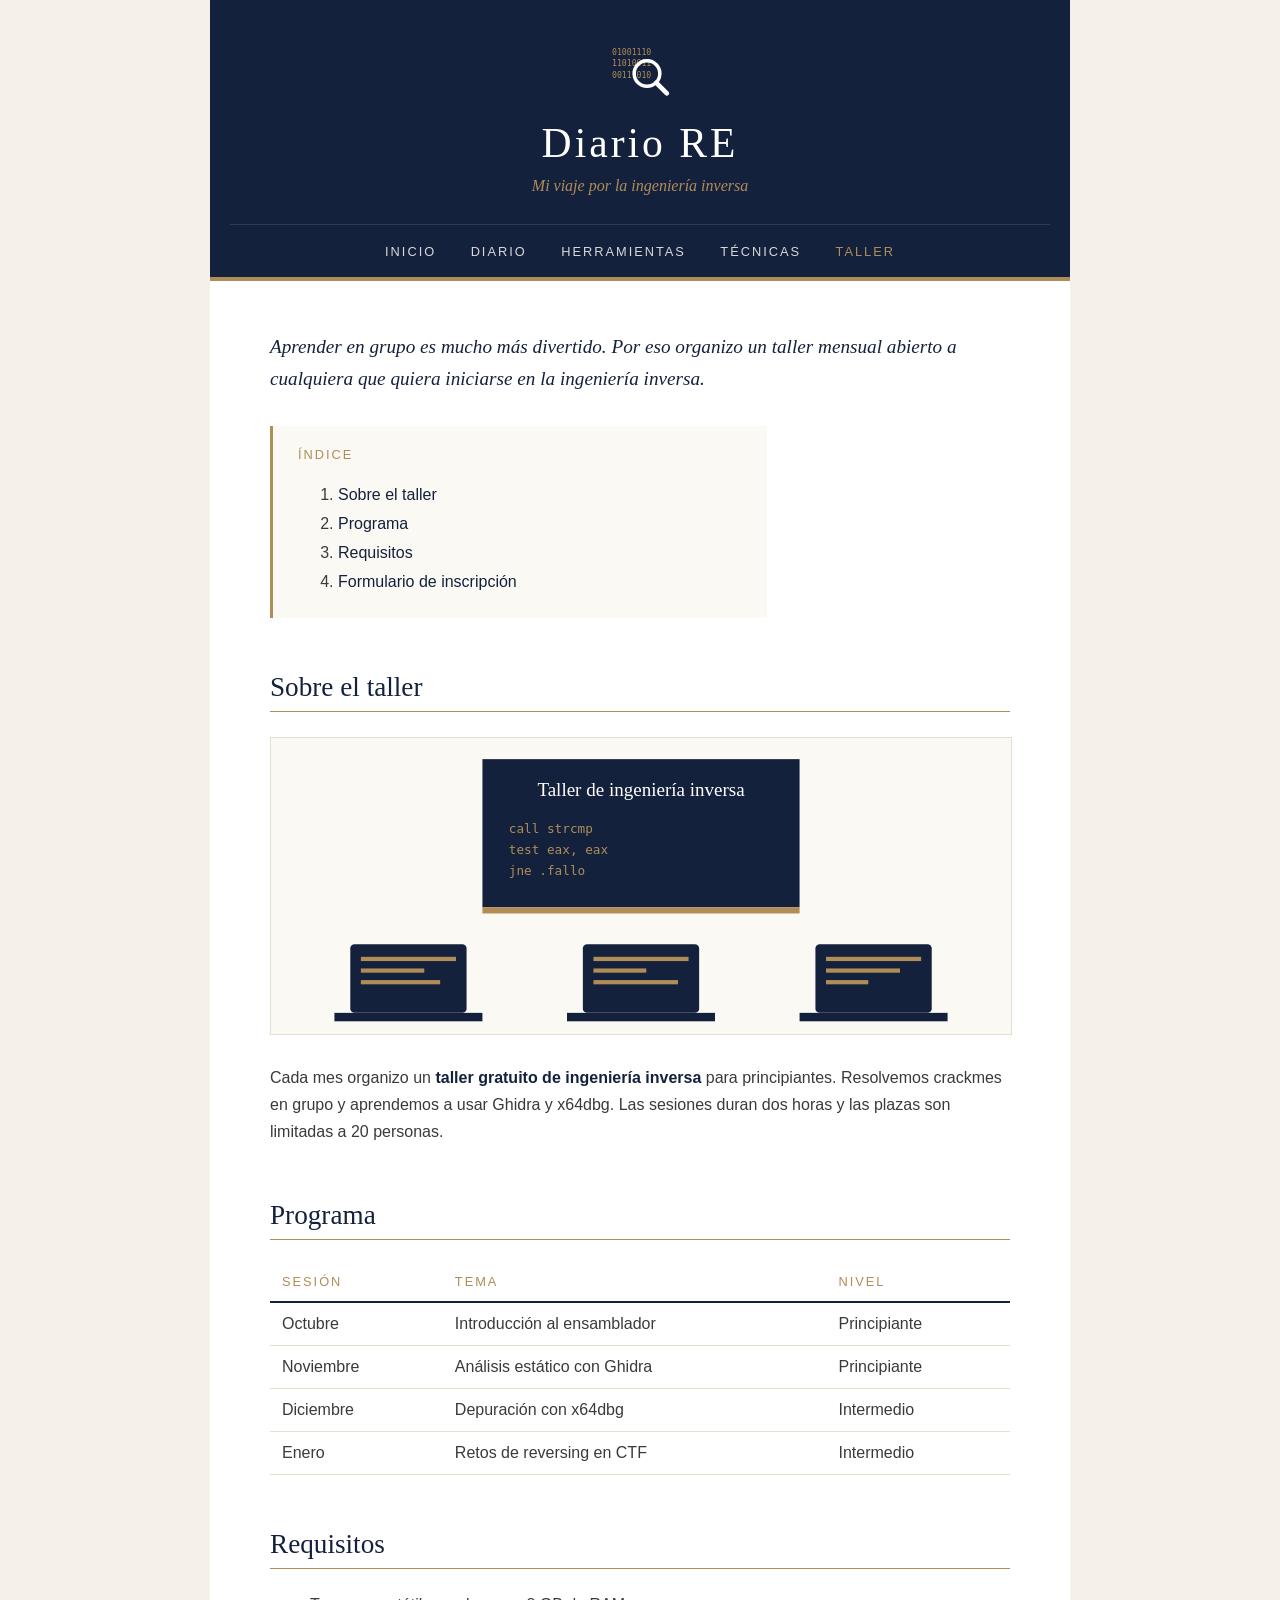
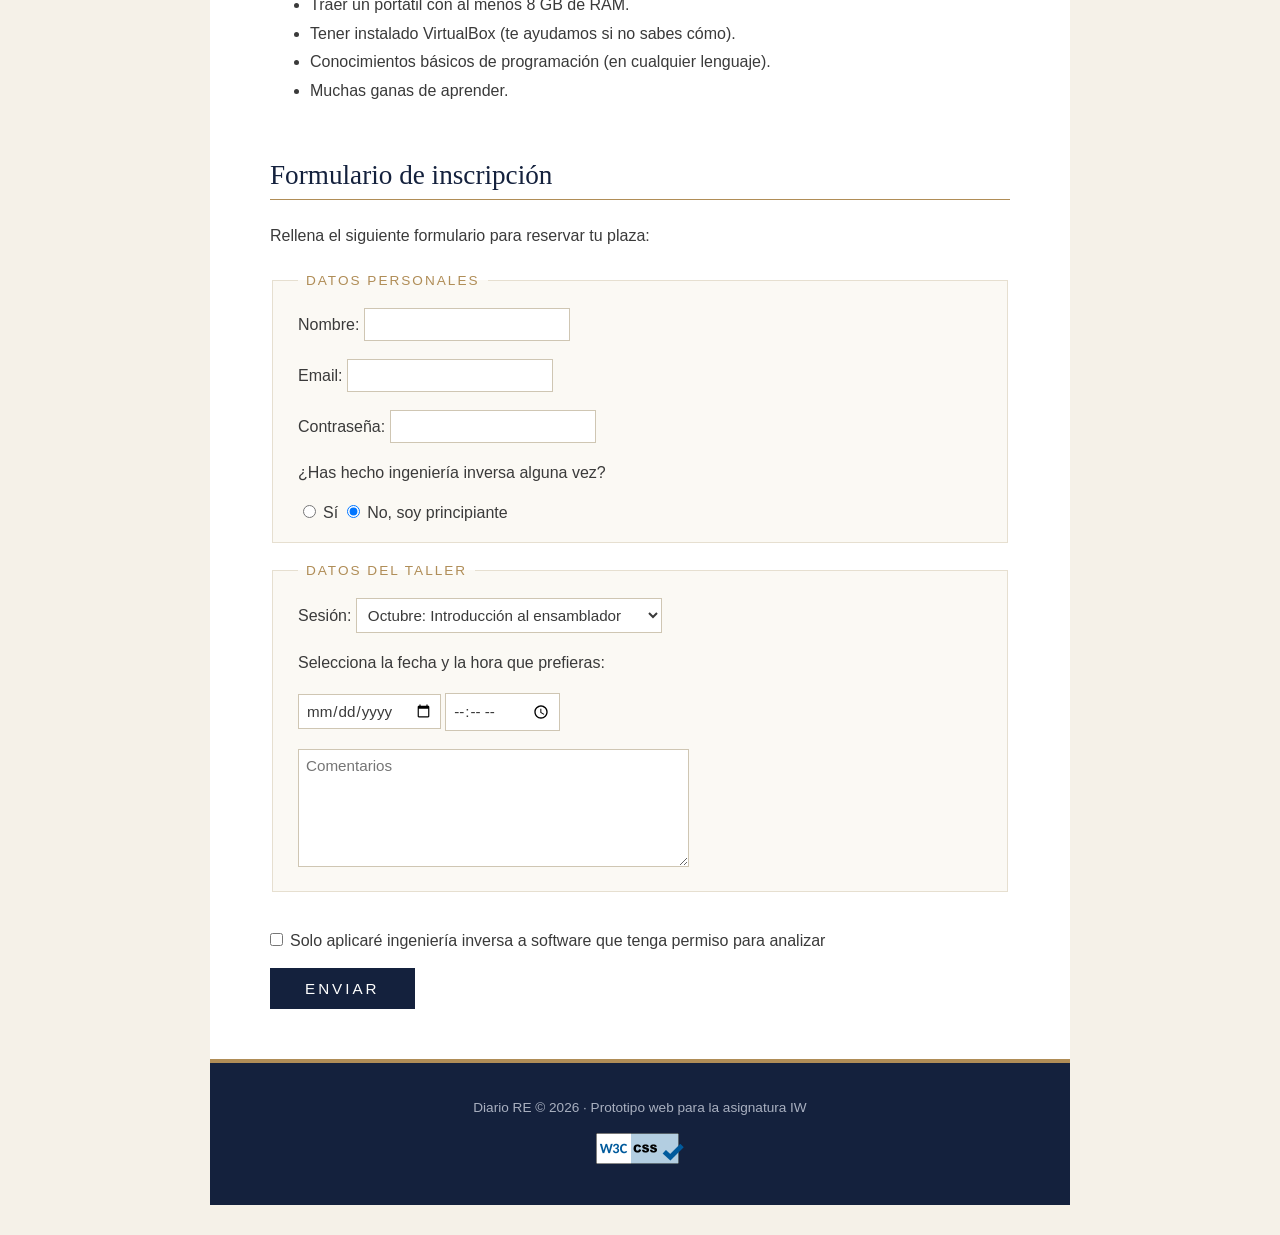
==== contacto.html @ 7a155326 "Commit inicial" ====
<!DOCTYPE html>
<html lang="es">
    <head>
        <meta charset="utf-8">
        <meta name="viewport" content="width=device-width, initial-scale=1.0">
        <title>Diario RE - Taller</title>
        <link rel="icon" href="images/logo.svg" type="image/svg+xml">
        <link rel="stylesheet" href="styles.css">
    </head>

    <body>
        <div id="cabecera">
            <img id="logo" src="images/logo.svg" alt="Logo del Diario RE: una lupa sobre código binario">
            <h1>Diario RE</h1>
            <p class="subtitulo">Mi viaje por la ingeniería inversa</p>
            <p id="menu">
                <a href="index.html">Inicio</a>
                <a href="diario.html">Diario</a>
                <a href="herramientas.html">Herramientas</a>
                <a href="tecnicas.html">Técnicas</a>
                <a href="contacto.html" class="actual">Taller</a>
            </p>
        </div>

        <div id="contenido">
            <p class="entradilla">
                Aprender en grupo es mucho más divertido. Por eso organizo un taller mensual abierto a cualquiera que
                quiera iniciarse en la ingeniería inversa.
            </p>

            <div id="indice">
                <p class="titulo-indice">Índice</p>
                <ol>
                    <li><a href="#info">Sobre el taller</a></li>
                    <li><a href="#programa">Programa</a></li>
                    <li><a href="#requisitos">Requisitos</a></li>
                    <li><a href="#inscripcion">Formulario de inscripción</a></li>
                </ol>
            </div>

            <h2 id="info">Sobre el taller</h2>
            <div class="figura">
                <img src="images/taller.svg" alt="Ilustración del taller: una pantalla con código ensamblador y tres portátiles">
            </div>
            <p>
                Cada mes organizo un <strong>taller gratuito de ingeniería inversa</strong> para principiantes.
                Resolvemos crackmes en grupo y aprendemos a usar Ghidra y x64dbg. Las sesiones duran dos horas y
                las plazas son limitadas a 20 personas.
            </p>

            <h2 id="programa">Programa</h2>
            <table>
                <thead>
                    <tr>
                        <th>Sesión</th><th>Tema</th><th>Nivel</th>
                    </tr>
                </thead>
                <tbody>
                    <tr><td>Octubre</td><td>Introducción al ensamblador</td><td>Principiante</td></tr>
                    <tr><td>Noviembre</td><td>Análisis estático con Ghidra</td><td>Principiante</td></tr>
                    <tr><td>Diciembre</td><td>Depuración con x64dbg</td><td>Intermedio</td></tr>
                    <tr><td>Enero</td><td>Retos de reversing en CTF</td><td>Intermedio</td></tr>
                </tbody>
            </table>

            <h2 id="requisitos">Requisitos</h2>
            <ul>
                <li>Traer un portátil con al menos 8 GB de RAM.</li>
                <li>Tener instalado VirtualBox (te ayudamos si no sabes cómo).</li>
                <li>Conocimientos básicos de programación (en cualquier lenguaje).</li>
                <li>Muchas ganas de aprender.</li>
            </ul>

            <h2 id="inscripcion">Formulario de inscripción</h2>
            <p>Rellena el siguiente formulario para reservar tu plaza:</p>

            <form action="index.html" method="get">
                <fieldset>
                    <legend>Datos personales</legend>
                    <label for="id-nombre">Nombre: </label>
                    <input type="text" name="nombre" id="id-nombre">
                    <br><br>
                    <label for="id-email">Email: </label>
                    <input type="email" name="email" id="id-email">
                    <br><br>
                    <label for="id-password">Contraseña: </label>
                    <input type="password" name="password" id="id-password">
                    <p>¿Has hecho ingeniería inversa alguna vez?</p>
                    <input type="radio" id="exp-S" name="experiencia" value="1">
                    <label for="exp-S">Sí</label>
                    <input type="radio" id="exp-N" name="experiencia" value="0" checked>
                    <label for="exp-N">No, soy principiante</label>
                </fieldset>

                <fieldset>
                    <legend>Datos del taller</legend>
                    <label for="id-tema">Sesión: </label>
                    <select id="id-tema" name="tema">
                        <option selected>Octubre: Introducción al ensamblador</option>
                        <option>Noviembre: Análisis estático con Ghidra</option>
                        <option>Diciembre: Depuración con x64dbg</option>
                        <option>Enero: Retos de reversing en CTF</option>
                    </select>
                    <p>Selecciona la fecha y la hora que prefieras:</p>
                    <input type="date" name="fecha" id="id-fecha">
                    <input type="time" name="hora" id="id-hora">
                    <br><br>
                    <textarea name="comentarios" rows="6" cols="40" placeholder="Comentarios"></textarea>
                </fieldset>
                <br>
                <input type="checkbox" name="condiciones" id="id-condiciones" value="1">
                <label for="id-condiciones">Solo aplicaré ingeniería inversa a software que tenga permiso para analizar</label>
                <br><br>
                <input type="submit" name="enviar" value="ENVIAR" class="boton">
            </form>
        </div>

        <div id="pie">
            <p>Diario RE &copy; 2026 &middot; Prototipo web para la asignatura IW</p>
            <p>
                <a href="https://jigsaw.w3.org/css-validator/check/referer">
                    <img id="logoW3C" src="images/vcss-blue.png" alt="¡CSS Válido!">
                </a>
            </p>
        </div>
    </body>
</html>
---- styles.css ----
/* ===== Selectores generales ===== */

body {
    background-color: #f5f1e8;
    color: #3a3a3a;
    font-family: Georgia, "Times New Roman", serif;
    width: 860px;
    margin-top: 0;
    margin-left: auto;
    margin-right: auto;
    padding: 0;
}

h1, h2, h3, h4 {
    font-family: Georgia, "Times New Roman", serif;
    font-weight: normal;
    color: #14213d;
}

h1 {
    font-size: 2.6em;
    letter-spacing: 3px;
    margin-top: 10px;
    margin-bottom: 0;
}

h2 {
    font-size: 1.7em;
    border-bottom: 1px solid #b08d57;
    padding-bottom: 8px;
    margin-top: 2em;
    margin-bottom: 0.8em;
}

h3 {
    font-size: 1.25em;
    margin-top: 1.5em;
    margin-bottom: 0.4em;
}

h4 {
    font-size: 1em;
    text-transform: uppercase;
    letter-spacing: 2px;
    color: #b08d57;
    margin-top: 2em;
}

p, li, td, label, legend {
    font-family: "Helvetica Neue", Arial, sans-serif;
}

p {
    line-height: 1.7em;
}

a {
    color: #14213d;
    text-decoration: none;
    border-bottom: 1px solid #b08d57;
}

strong {
    color: #14213d;
}

ul, ol {
    line-height: 1.8em;
}

table {
    border-collapse: collapse;
    width: 100%;
    margin-top: 1em;
}

th {
    font-family: "Helvetica Neue", Arial, sans-serif;
    font-weight: normal;
    text-transform: uppercase;
    letter-spacing: 2px;
    font-size: 0.8em;
    text-align: left;
    color: #b08d57;
    border-bottom: 2px solid #14213d;
    padding: 12px;
}

td {
    border-bottom: 1px solid #e6dfd0;
    padding: 12px;
}

form {
    margin-top: 1.5em;
}

fieldset {
    border: 1px solid #e6dfd0;
    background-color: #fbf9f4;
    margin-bottom: 20px;
    padding: 20px 25px;
}

legend {
    color: #b08d57;
    text-transform: uppercase;
    letter-spacing: 2px;
    font-size: 0.85em;
    padding: 0 8px;
}

input, select, textarea {
    font-family: "Helvetica Neue", Arial, sans-serif;
    font-size: 0.95em;
    color: #3a3a3a;
    background-color: white;
    border: 1px solid #cfc6b3;
    padding: 7px;
}

/* ===== Identificadores (estructura común) ===== */

#cabecera {
    background-color: #14213d;
    text-align: center;
    padding: 35px 20px 0 20px;
    border-bottom: 4px solid #b08d57;
}

#cabecera h1 {
    color: white;
}

#logo {
    width: 70px;
    height: 70px;
}

#menu {
    border-top: 1px solid #2c3a5c;
    margin-top: 25px;
    margin-bottom: 0;
    padding: 12px 0;
}

#menu a {
    color: #d8d8d8;
    border-bottom: 0;
    text-transform: uppercase;
    letter-spacing: 2px;
    font-size: 0.8em;
    padding: 5px 15px;
}

#contenido {
    background-color: white;
    padding: 30px 60px 50px 60px;
}

#indice {
    background-color: #fbf9f4;
    border-left: 3px solid #b08d57;
    padding: 5px 25px;
    width: 60%;
}

#indice a {
    border-bottom: 0;
}

#pie {
    background-color: #14213d;
    color: #a9b0c0;
    text-align: center;
    font-size: 0.85em;
    padding: 20px;
    border-top: 4px solid #b08d57;
    margin-bottom: 30px;
}

#pie a {
    border-bottom: 0;
}

#logoW3C {
    border: 0;
    width: 88px;
    height: 31px;
}

#id-condiciones {
    margin-left: 0;
}

/* ===== Clases ===== */

.subtitulo {
    color: #b08d57;
    font-style: italic;
    font-family: Georgia, "Times New Roman", serif;
    margin-top: 5px;
}

#menu .actual {
    color: #b08d57;
}

.titulo-indice {
    text-transform: uppercase;
    letter-spacing: 2px;
    font-size: 0.8em;
    color: #b08d57;
}

.nota {
    background-color: #fbf6ea;
    border-left: 3px solid #b08d57;
    padding: 15px 20px;
    font-style: italic;
    color: #14213d;
}

.entradilla {
    font-family: Georgia, "Times New Roman", serif;
    font-size: 1.2em;
    font-style: italic;
    color: #14213d;
    margin-bottom: 30px;
}

.figura {
    text-align: center;
    margin-top: 25px;
    margin-bottom: 25px;
}

.figura img {
    width: 100%;
    height: auto;
    border: 1px solid #e6dfd0;
}

.pie-foto {
    font-size: 0.85em;
    font-style: italic;
    color: #8a8a8a;
    margin-top: 5px;
}

.entrada {
    border-bottom: 1px solid #e6dfd0;
    padding-bottom: 20px;
}

.fecha {
    font-size: 0.8em;
    text-transform: uppercase;
    letter-spacing: 1px;
    color: #b08d57;
    margin-top: 0;
}

.boton {
    background-color: #14213d;
    color: white;
    border: 0;
    letter-spacing: 3px;
    padding: 12px 35px;
}
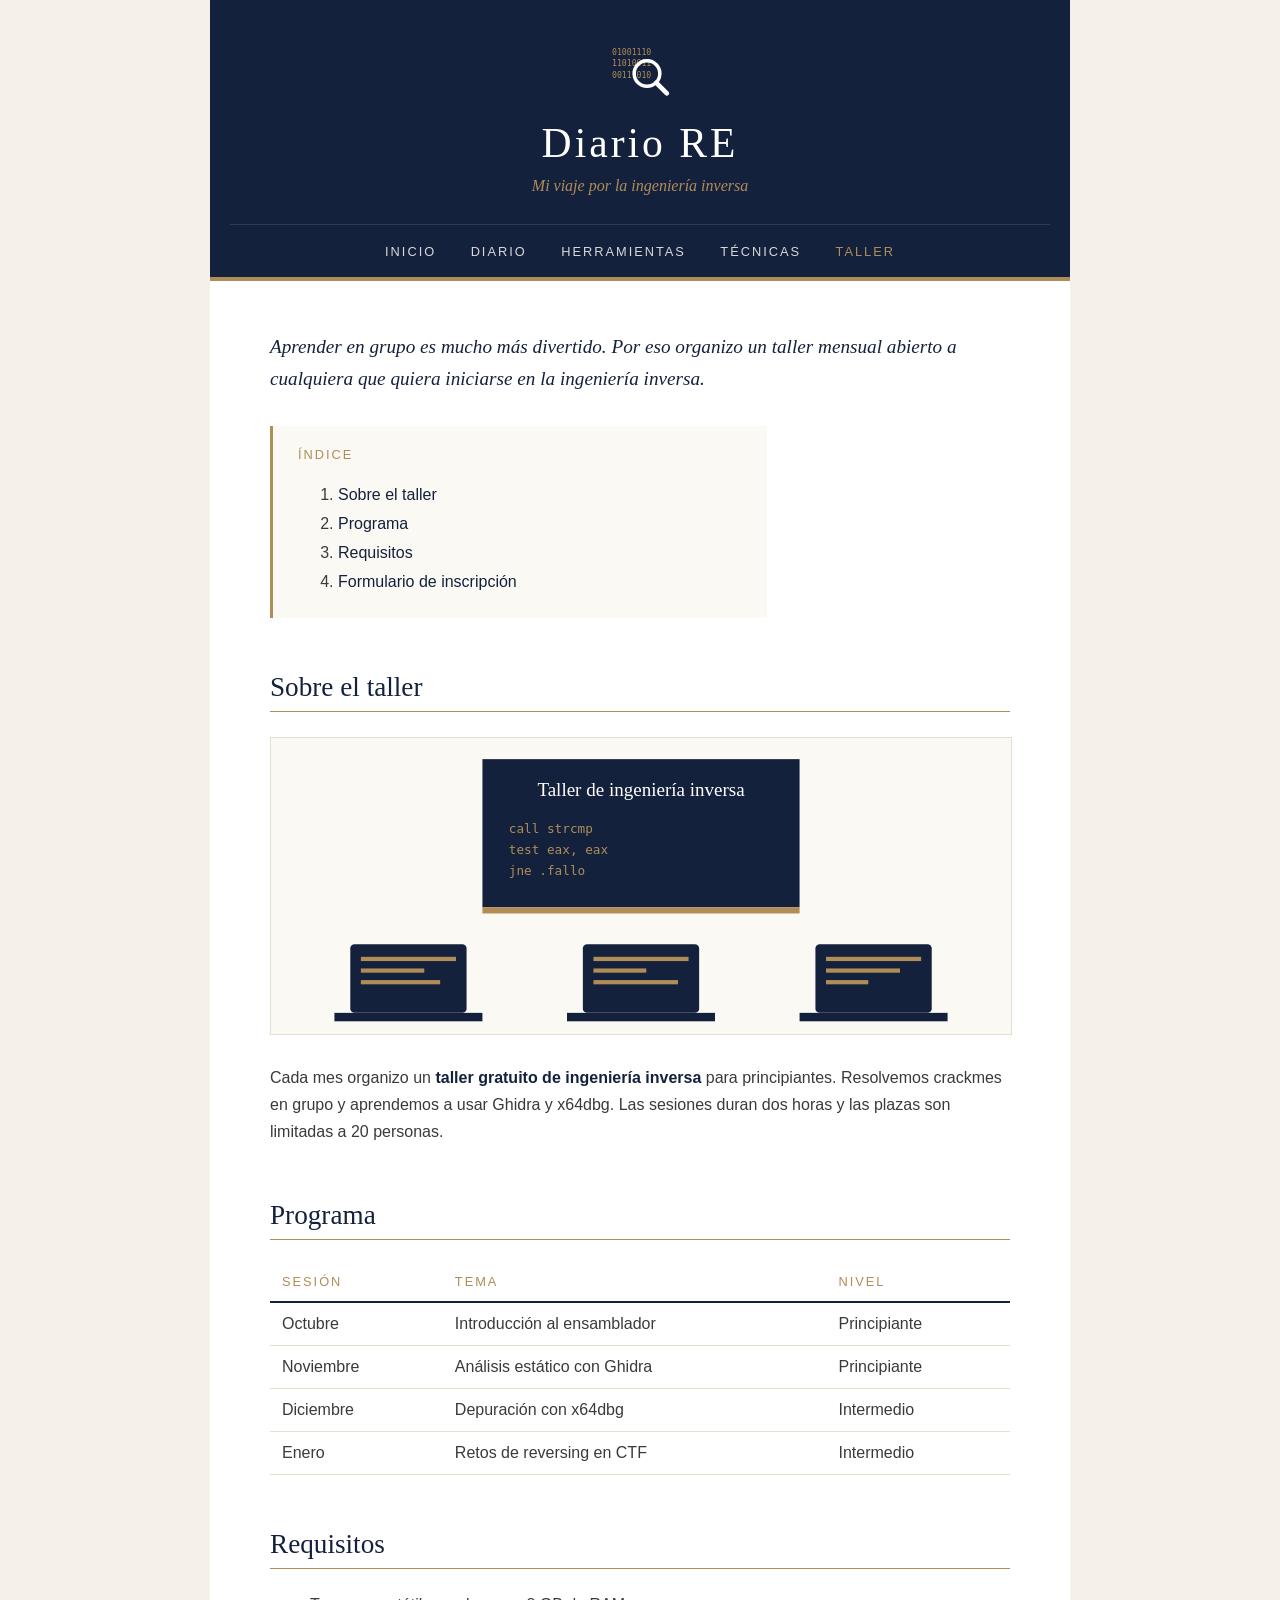
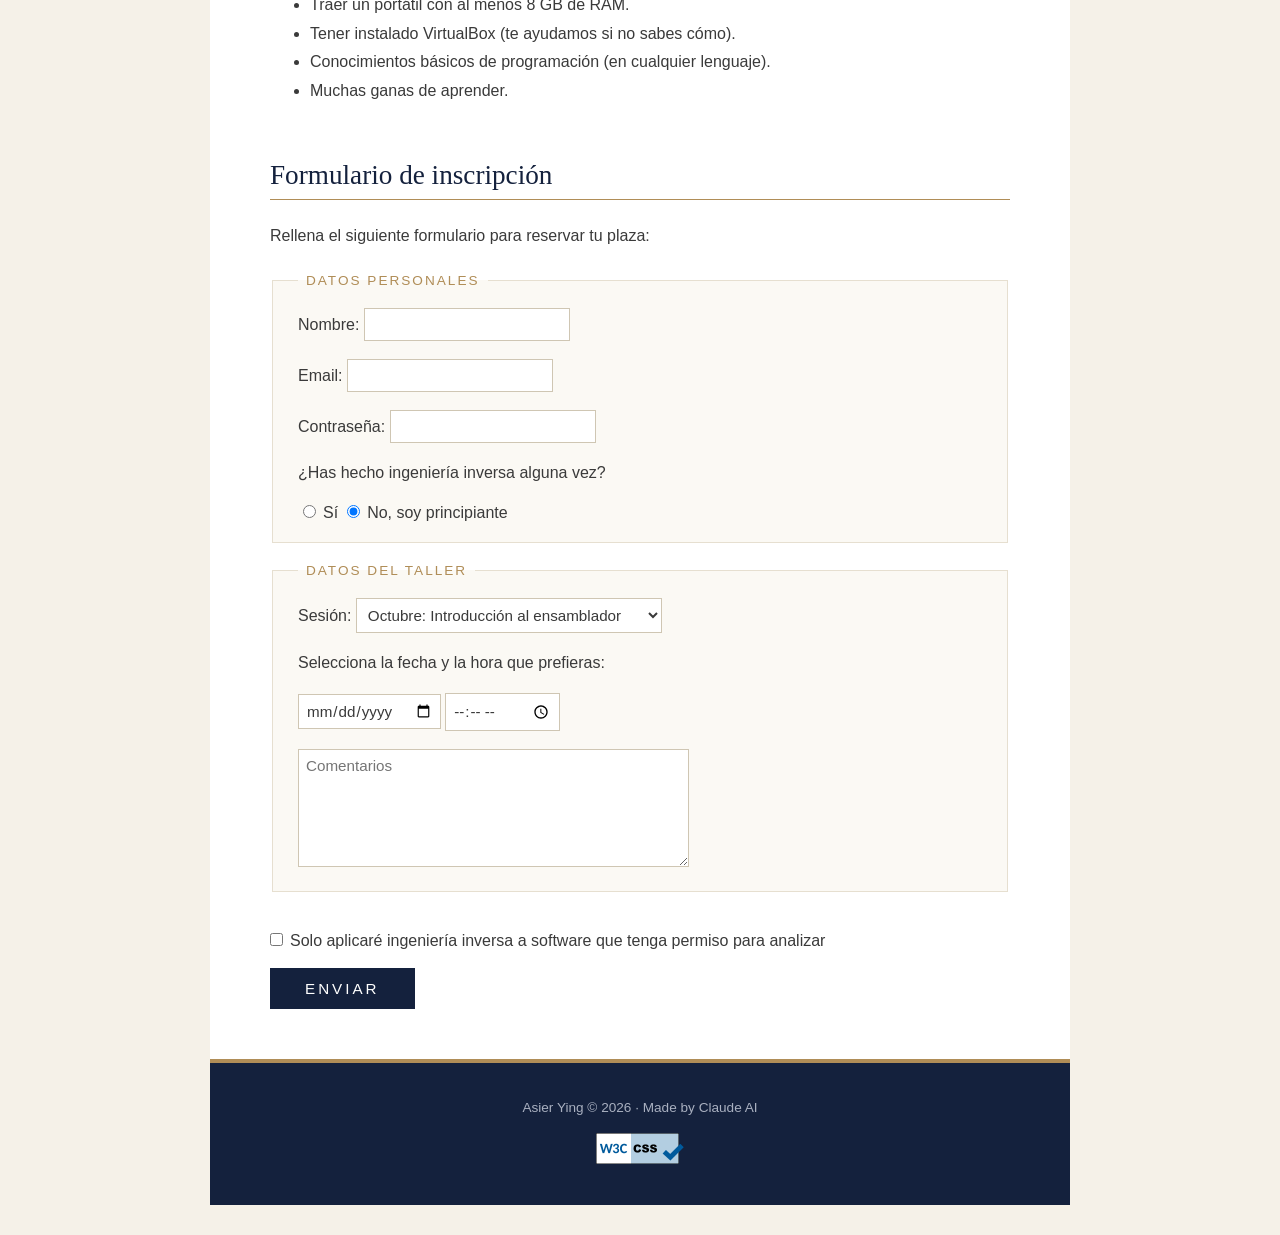
==== commit eec0a6f3: "Modified footnote, creation process more transparent" ====
--- a/contacto.html
+++ b/contacto.html
@@ -116,7 +116,7 @@
         </div>
 
         <div id="pie">
-            <p>Diario RE &copy; 2026 &middot; Prototipo web para la asignatura IW</p>
+            <p>Asier Ying &copy; 2026 &middot; Made by Claude AI</p>
             <p>
                 <a href="https://jigsaw.w3.org/css-validator/check/referer">
                     <img id="logoW3C" src="images/vcss-blue.png" alt="¡CSS Válido!">
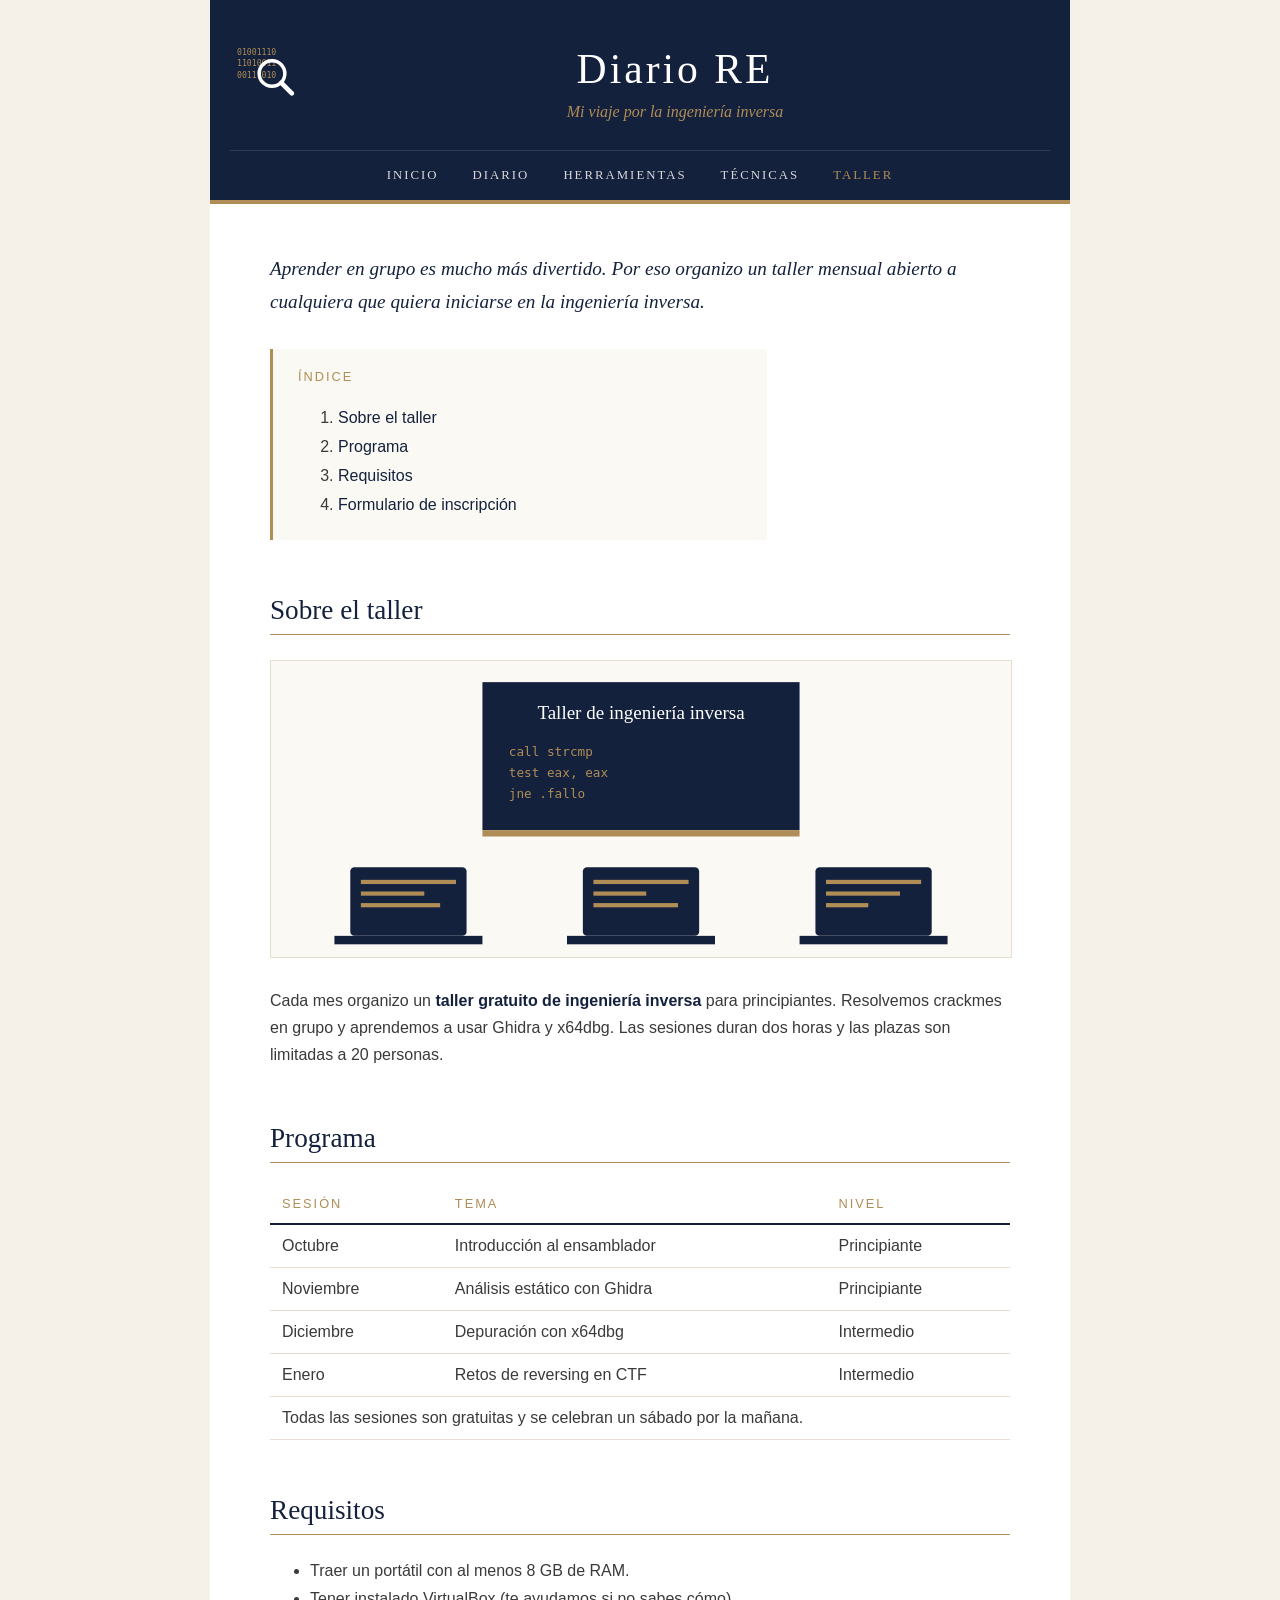
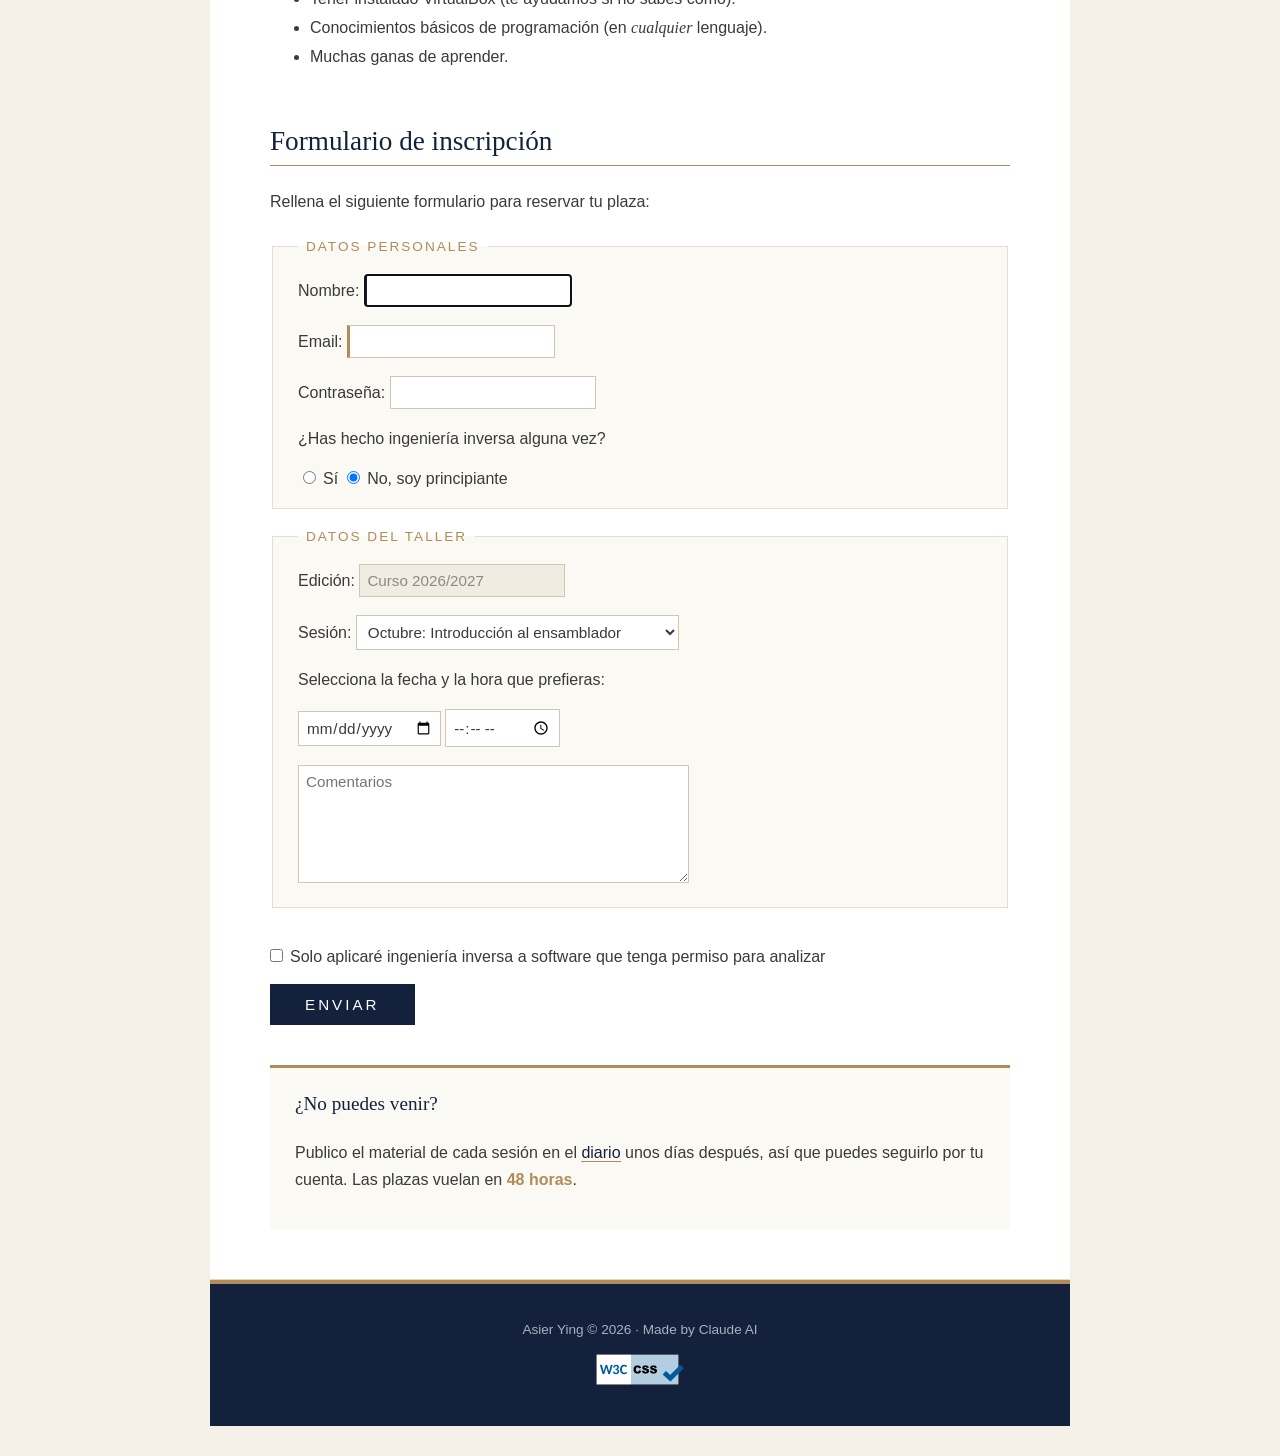
==== commit 21c9a2f2: "Revamp" ====
--- a/contacto.html
+++ b/contacto.html
@@ -1,127 +1,166 @@
-<!DOCTYPE html>
-<html lang="es">
-    <head>
-        <meta charset="utf-8">
-        <meta name="viewport" content="width=device-width, initial-scale=1.0">
-        <title>Diario RE - Taller</title>
-        <link rel="icon" href="images/logo.svg" type="image/svg+xml">
-        <link rel="stylesheet" href="styles.css">
-    </head>
-
-    <body>
-        <div id="cabecera">
-            <img id="logo" src="images/logo.svg" alt="Logo del Diario RE: una lupa sobre código binario">
-            <h1>Diario RE</h1>
-            <p class="subtitulo">Mi viaje por la ingeniería inversa</p>
-            <p id="menu">
-                <a href="index.html">Inicio</a>
-                <a href="diario.html">Diario</a>
-                <a href="herramientas.html">Herramientas</a>
-                <a href="tecnicas.html">Técnicas</a>
-                <a href="contacto.html" class="actual">Taller</a>
-            </p>
-        </div>
-
-        <div id="contenido">
-            <p class="entradilla">
-                Aprender en grupo es mucho más divertido. Por eso organizo un taller mensual abierto a cualquiera que
-                quiera iniciarse en la ingeniería inversa.
-            </p>
-
-            <div id="indice">
-                <p class="titulo-indice">Índice</p>
-                <ol>
-                    <li><a href="#info">Sobre el taller</a></li>
-                    <li><a href="#programa">Programa</a></li>
-                    <li><a href="#requisitos">Requisitos</a></li>
-                    <li><a href="#inscripcion">Formulario de inscripción</a></li>
-                </ol>
-            </div>
-
-            <h2 id="info">Sobre el taller</h2>
-            <div class="figura">
-                <img src="images/taller.svg" alt="Ilustración del taller: una pantalla con código ensamblador y tres portátiles">
-            </div>
-            <p>
-                Cada mes organizo un <strong>taller gratuito de ingeniería inversa</strong> para principiantes.
-                Resolvemos crackmes en grupo y aprendemos a usar Ghidra y x64dbg. Las sesiones duran dos horas y
-                las plazas son limitadas a 20 personas.
-            </p>
-
-            <h2 id="programa">Programa</h2>
-            <table>
-                <thead>
-                    <tr>
-                        <th>Sesión</th><th>Tema</th><th>Nivel</th>
-                    </tr>
-                </thead>
-                <tbody>
-                    <tr><td>Octubre</td><td>Introducción al ensamblador</td><td>Principiante</td></tr>
-                    <tr><td>Noviembre</td><td>Análisis estático con Ghidra</td><td>Principiante</td></tr>
-                    <tr><td>Diciembre</td><td>Depuración con x64dbg</td><td>Intermedio</td></tr>
-                    <tr><td>Enero</td><td>Retos de reversing en CTF</td><td>Intermedio</td></tr>
-                </tbody>
-            </table>
-
-            <h2 id="requisitos">Requisitos</h2>
-            <ul>
-                <li>Traer un portátil con al menos 8 GB de RAM.</li>
-                <li>Tener instalado VirtualBox (te ayudamos si no sabes cómo).</li>
-                <li>Conocimientos básicos de programación (en cualquier lenguaje).</li>
-                <li>Muchas ganas de aprender.</li>
-            </ul>
-
-            <h2 id="inscripcion">Formulario de inscripción</h2>
-            <p>Rellena el siguiente formulario para reservar tu plaza:</p>
-
-            <form action="index.html" method="get">
-                <fieldset>
-                    <legend>Datos personales</legend>
-                    <label for="id-nombre">Nombre: </label>
-                    <input type="text" name="nombre" id="id-nombre">
-                    <br><br>
-                    <label for="id-email">Email: </label>
-                    <input type="email" name="email" id="id-email">
-                    <br><br>
-                    <label for="id-password">Contraseña: </label>
-                    <input type="password" name="password" id="id-password">
-                    <p>¿Has hecho ingeniería inversa alguna vez?</p>
-                    <input type="radio" id="exp-S" name="experiencia" value="1">
-                    <label for="exp-S">Sí</label>
-                    <input type="radio" id="exp-N" name="experiencia" value="0" checked>
-                    <label for="exp-N">No, soy principiante</label>
-                </fieldset>
-
-                <fieldset>
-                    <legend>Datos del taller</legend>
-                    <label for="id-tema">Sesión: </label>
-                    <select id="id-tema" name="tema">
-                        <option selected>Octubre: Introducción al ensamblador</option>
-                        <option>Noviembre: Análisis estático con Ghidra</option>
-                        <option>Diciembre: Depuración con x64dbg</option>
-                        <option>Enero: Retos de reversing en CTF</option>
-                    </select>
-                    <p>Selecciona la fecha y la hora que prefieras:</p>
-                    <input type="date" name="fecha" id="id-fecha">
-                    <input type="time" name="hora" id="id-hora">
-                    <br><br>
-                    <textarea name="comentarios" rows="6" cols="40" placeholder="Comentarios"></textarea>
-                </fieldset>
-                <br>
-                <input type="checkbox" name="condiciones" id="id-condiciones" value="1">
-                <label for="id-condiciones">Solo aplicaré ingeniería inversa a software que tenga permiso para analizar</label>
-                <br><br>
-                <input type="submit" name="enviar" value="ENVIAR" class="boton">
-            </form>
-        </div>
-
-        <div id="pie">
-            <p>Asier Ying &copy; 2026 &middot; Made by Claude AI</p>
-            <p>
-                <a href="https://jigsaw.w3.org/css-validator/check/referer">
-                    <img id="logoW3C" src="images/vcss-blue.png" alt="¡CSS Válido!">
-                </a>
-            </p>
-        </div>
-    </body>
-</html>
+<!DOCTYPE html>
+<html lang="es">
+    <head>
+        <meta charset="utf-8">
+        <meta name="viewport" content="width=device-width, initial-scale=1.0">
+        <meta name="description" content="Inscripción al taller mensual y gratuito de ingeniería inversa para principiantes.">
+        <title>Diario RE - Taller</title>
+        <link rel="icon" href="images/logo.svg" type="image/svg+xml">
+        <link rel="stylesheet" href="styles.css">
+    </head>
+
+    <body>
+        <!-- Cabecera común a todas las páginas -->
+        <header id="cabecera">
+            <img id="logo" src="images/logo.svg" width="70" height="70" alt="Logo del Diario RE: una lupa sobre código binario">
+            <h1>Diario RE</h1>
+            <p class="subtitulo">Mi viaje por la <em>ingeniería inversa</em></p>
+            <nav id="menu">
+                <a href="index.html">Inicio</a>
+                <a href="diario.html">Diario</a>
+                <a href="herramientas.html">Herramientas</a>
+                <a href="tecnicas.html">Técnicas</a>
+                <a href="contacto.html" class="actual">Taller</a>
+            </nav>
+        </header>
+
+        <main id="contenido">
+            <p class="entradilla">
+                Aprender en grupo es mucho más divertido. Por eso organizo un taller mensual abierto a cualquiera que
+                quiera iniciarse en la ingeniería inversa.
+            </p>
+
+            <!-- Índice interno de las secciones de esta página -->
+            <nav id="indice">
+                <p class="titulo-indice">Índice</p>
+                <ol>
+                    <li><a href="#info">Sobre el taller</a></li>
+                    <li><a href="#programa">Programa</a></li>
+                    <li><a href="#requisitos">Requisitos</a></li>
+                    <li><a href="#inscripcion">Formulario de inscripción</a></li>
+                </ol>
+            </nav>
+
+            <section id="info">
+                <h2>Sobre el taller</h2>
+                <div class="figura">
+                    <img src="images/taller.svg" width="700" height="280" alt="Ilustración del taller: una pantalla con código ensamblador y tres portátiles">
+                </div>
+                <p>
+                    Cada mes organizo un <strong>taller gratuito de ingeniería inversa</strong> para principiantes.
+                    Resolvemos crackmes en grupo y aprendemos a usar Ghidra y x64dbg. Las sesiones duran dos horas
+                    y las plazas son limitadas a 20 personas.
+                </p>
+            </section>
+
+            <section id="programa">
+                <h2>Programa</h2>
+                <table>
+                    <thead>
+                        <tr>
+                            <th>Sesión</th><th>Tema</th><th>Nivel</th>
+                        </tr>
+                    </thead>
+                    <tbody>
+                        <tr><td>Octubre</td><td>Introducción al ensamblador</td><td>Principiante</td></tr>
+                        <tr><td>Noviembre</td><td>Análisis estático con Ghidra</td><td>Principiante</td></tr>
+                        <tr><td>Diciembre</td><td>Depuración con x64dbg</td><td>Intermedio</td></tr>
+                        <tr><td>Enero</td><td>Retos de reversing en CTF</td><td>Intermedio</td></tr>
+                    </tbody>
+                    <tfoot>
+                        <tr>
+                            <td colspan="3">Todas las sesiones son gratuitas y se celebran un sábado por la mañana.</td>
+                        </tr>
+                    </tfoot>
+                </table>
+            </section>
+
+            <section id="requisitos">
+                <h2>Requisitos</h2>
+                <ul>
+                    <li>Traer un portátil con al menos 8 GB de RAM.</li>
+                    <li>Tener instalado VirtualBox (te ayudamos si no sabes cómo).</li>
+                    <li>Conocimientos básicos de programación (en <em>cualquier</em> lenguaje).</li>
+                    <li>Muchas ganas de aprender.</li>
+                </ul>
+            </section>
+
+            <section id="inscripcion">
+                <h2>Formulario de inscripción</h2>
+                <p>Rellena el siguiente formulario para reservar tu plaza:</p>
+
+                <!-- Formulario de ejemplo: no envía los datos a ningún servidor -->
+                <form action="index.html" method="get">
+                    <fieldset>
+                        <legend>Datos personales</legend>
+                        <label for="id-nombre">Nombre: </label>
+                        <input type="text" name="nombre" id="id-nombre" required autofocus>
+                        <br><br>
+                        <label for="id-email">Email: </label>
+                        <input type="email" name="email" id="id-email" required>
+                        <br><br>
+                        <label for="id-password">Contraseña: </label>
+                        <input type="password" name="password" id="id-password">
+                        <p>¿Has hecho ingeniería inversa alguna vez?</p>
+                        <input type="radio" id="exp-S" name="experiencia" value="1">
+                        <label for="exp-S">Sí</label>
+                        <input type="radio" id="exp-N" name="experiencia" value="0" checked>
+                        <label for="exp-N">No, soy principiante</label>
+                    </fieldset>
+
+                    <fieldset>
+                        <legend>Datos del taller</legend>
+                        <!-- Campo deshabilitado: la edición no se puede cambiar -->
+                        <label for="id-edicion">Edición: </label>
+                        <input type="text" name="edicion" id="id-edicion" value="Curso 2026/2027" disabled>
+                        <br><br>
+                        <label for="id-tema">Sesión: </label>
+                        <select id="id-tema" name="tema">
+                            <optgroup label="Nivel principiante">
+                                <option selected>Octubre: Introducción al ensamblador</option>
+                                <option>Noviembre: Análisis estático con Ghidra</option>
+                            </optgroup>
+                            <optgroup label="Nivel intermedio">
+                                <option>Diciembre: Depuración con x64dbg</option>
+                                <option>Enero: Retos de reversing en CTF</option>
+                            </optgroup>
+                        </select>
+                        <p>Selecciona la fecha y la hora que prefieras:</p>
+                        <input type="date" name="fecha" id="id-fecha">
+                        <input type="time" name="hora" id="id-hora">
+                        <br><br>
+                        <textarea name="comentarios" rows="6" cols="40" placeholder="Comentarios"></textarea>
+                    </fieldset>
+                    <br>
+                    <input type="checkbox" name="condiciones" id="id-condiciones" value="1">
+                    <label for="id-condiciones">Solo aplicaré ingeniería inversa a software que tenga permiso para analizar</label>
+                    <br><br>
+                    <input type="submit" name="enviar" value="ENVIAR" class="boton">
+                </form>
+            </section>
+
+            <aside class="extra">
+                <h2>¿No puedes venir?</h2>
+                <p>
+                    Publico el material de cada sesión en el <a href="diario.html">diario</a> unos días después,
+                    así que puedes seguirlo por tu cuenta. Las plazas vuelan en <span class="dato">48 horas</span>.
+                </p>
+            </aside>
+
+            <!-- Enlace que solo se muestra en pantallas pequeñas (display: none en escritorio) -->
+            <p class="solo-movil"><a href="#cabecera">&uarr; Volver al menú</a></p>
+        </main>
+
+        <hr>
+
+        <!-- Pie común a todas las páginas -->
+        <footer id="pie">
+            <p>Asier Ying &copy; 2026 &middot; Made by Claude AI</p>
+            <p>
+                <a href="https://jigsaw.w3.org/css-validator/check/referer">
+                    <img id="logoW3C" src="images/vcss-blue.png" width="88" height="31" alt="¡CSS Válido!">
+                </a>
+            </p>
+        </footer>
+    </body>
+</html>
--- a/styles.css
+++ b/styles.css
@@ -11,7 +11,7 @@
     padding: 0;
 }
 
-h1, h2, h3, h4 {
+h1, h2, h3, h4, h5, h6 {
     font-family: Georgia, "Times New Roman", serif;
     font-weight: normal;
     color: #14213d;
@@ -46,8 +46,35 @@
     margin-top: 2em;
 }
 
-p, li, td, label, legend {
+h5 {
+    font-size: 1.05em;
+    font-style: italic;
+    margin-top: 1.8em;
+    margin-bottom: 0.3em;
+}
+
+h6 {
+    font-size: 0.8em;
+    text-transform: uppercase;
+    letter-spacing: 2px;
+    color: #8a8a8a;
+    margin-top: 1.8em;
+    margin-bottom: 0.3em;
+}
+
+p, li, td, label, legend, span {
     font-family: "Helvetica Neue", Arial, sans-serif;
+}
+
+em {
+    font-family: Georgia, "Times New Roman", serif;
+    font-style: italic;
+}
+
+hr {
+    border: 0;
+    border-top: 1px solid #e0d8c6;
+    margin: 0;
 }
 
 p {
@@ -58,6 +85,21 @@
     color: #14213d;
     text-decoration: none;
     border-bottom: 1px solid #b08d57;
+}
+
+/* Pseudoclases: estado del enlace al pasar el ratón y al visitarlo */
+a:hover {
+    color: #b08d57;
+}
+
+a:visited {
+    color: #4a3b66;
+}
+
+/* Imágenes adaptables: nunca más anchas que su contenedor */
+img {
+    max-width: 100%;
+    height: auto;
 }
 
 strong {
@@ -119,6 +161,24 @@
     padding: 7px;
 }
 
+/* Pseudoclases de formulario */
+input:required {
+    border-left: 3px solid #b08d57;
+}
+
+input:disabled {
+    background-color: #f0ece2;
+    color: #8a8a8a;
+}
+
+input[type="checkbox"]:checked {
+    box-shadow: 0 0 0 3px #b08d57;
+}
+
+input:focus, textarea:focus, select:focus {
+    border-color: #14213d;
+}
+
 /* ===== Identificadores (estructura común) ===== */
 
 #cabecera {
@@ -132,9 +192,11 @@
     color: white;
 }
 
+/* El logo flota a la izquierda y el menú limpia el flotado con clear */
 #logo {
     width: 70px;
     height: 70px;
+    float: left;
 }
 
 #menu {
@@ -142,6 +204,7 @@
     margin-top: 25px;
     margin-bottom: 0;
     padding: 12px 0;
+    clear: both;
 }
 
 #menu a {
@@ -151,6 +214,11 @@
     letter-spacing: 2px;
     font-size: 0.8em;
     padding: 5px 15px;
+    display: inline-block;
+}
+
+#menu a:hover {
+    color: white;
 }
 
 #contenido {
@@ -177,6 +245,7 @@
     padding: 20px;
     border-top: 4px solid #b08d57;
     margin-bottom: 30px;
+    clear: both;
 }
 
 #pie a {
@@ -251,6 +320,32 @@
 .entrada {
     border-bottom: 1px solid #e6dfd0;
     padding-bottom: 20px;
+}
+
+.extra {
+    background-color: #fbf9f4;
+    border-top: 3px solid #b08d57;
+    margin-top: 40px;
+    padding: 5px 25px 20px 25px;
+}
+
+.extra h2 {
+    font-size: 1.2em;
+    border-bottom: 0;
+    margin-top: 1em;
+    margin-bottom: 0.3em;
+}
+
+.etiqueta {
+    background-color: #f0ece2;
+    color: #14213d;
+    letter-spacing: 1px;
+    padding: 3px 8px;
+}
+
+.dato {
+    font-weight: 700;
+    color: #b08d57;
 }
 
 .fecha {
@@ -267,4 +362,75 @@
     border: 0;
     letter-spacing: 3px;
     padding: 12px 35px;
-}
+    display: inline-block;
+}
+
+.boton:hover {
+    background-color: #b08d57;
+}
+
+.etiqueta {
+    display: inline-block;
+}
+
+/* Este enlace está oculto en escritorio y aparece en pantallas pequeñas */
+.solo-movil {
+    display: none;
+    text-align: center;
+    margin-top: 30px;
+}
+
+/* ===== Media queries (diseño adaptable) ===== */
+
+/* Tablet: la página deja de tener un ancho fijo */
+@media only screen and (max-width: 900px) {
+    body {
+        width: auto;
+    }
+
+    #contenido {
+        padding: 20px 30px 40px 30px;
+    }
+
+    #indice, .extra {
+        width: auto;
+    }
+}
+
+/* Móvil: una sola columna, sin flotados y con tipografía más pequeña */
+@media only screen and (max-width: 600px) {
+    h1 {
+        font-size: 1.9em;
+        letter-spacing: 2px;
+    }
+
+    h2 {
+        font-size: 1.4em;
+    }
+
+    #cabecera {
+        padding: 20px 10px 0 10px;
+    }
+
+    #logo {
+        float: none;
+    }
+
+    #menu a {
+        display: block;
+        padding: 8px 0;
+    }
+
+    #contenido {
+        padding: 15px 20px 30px 20px;
+    }
+
+    table, th, td {
+        font-size: 0.85em;
+        padding: 6px;
+    }
+
+    .solo-movil {
+        display: block;
+    }
+}
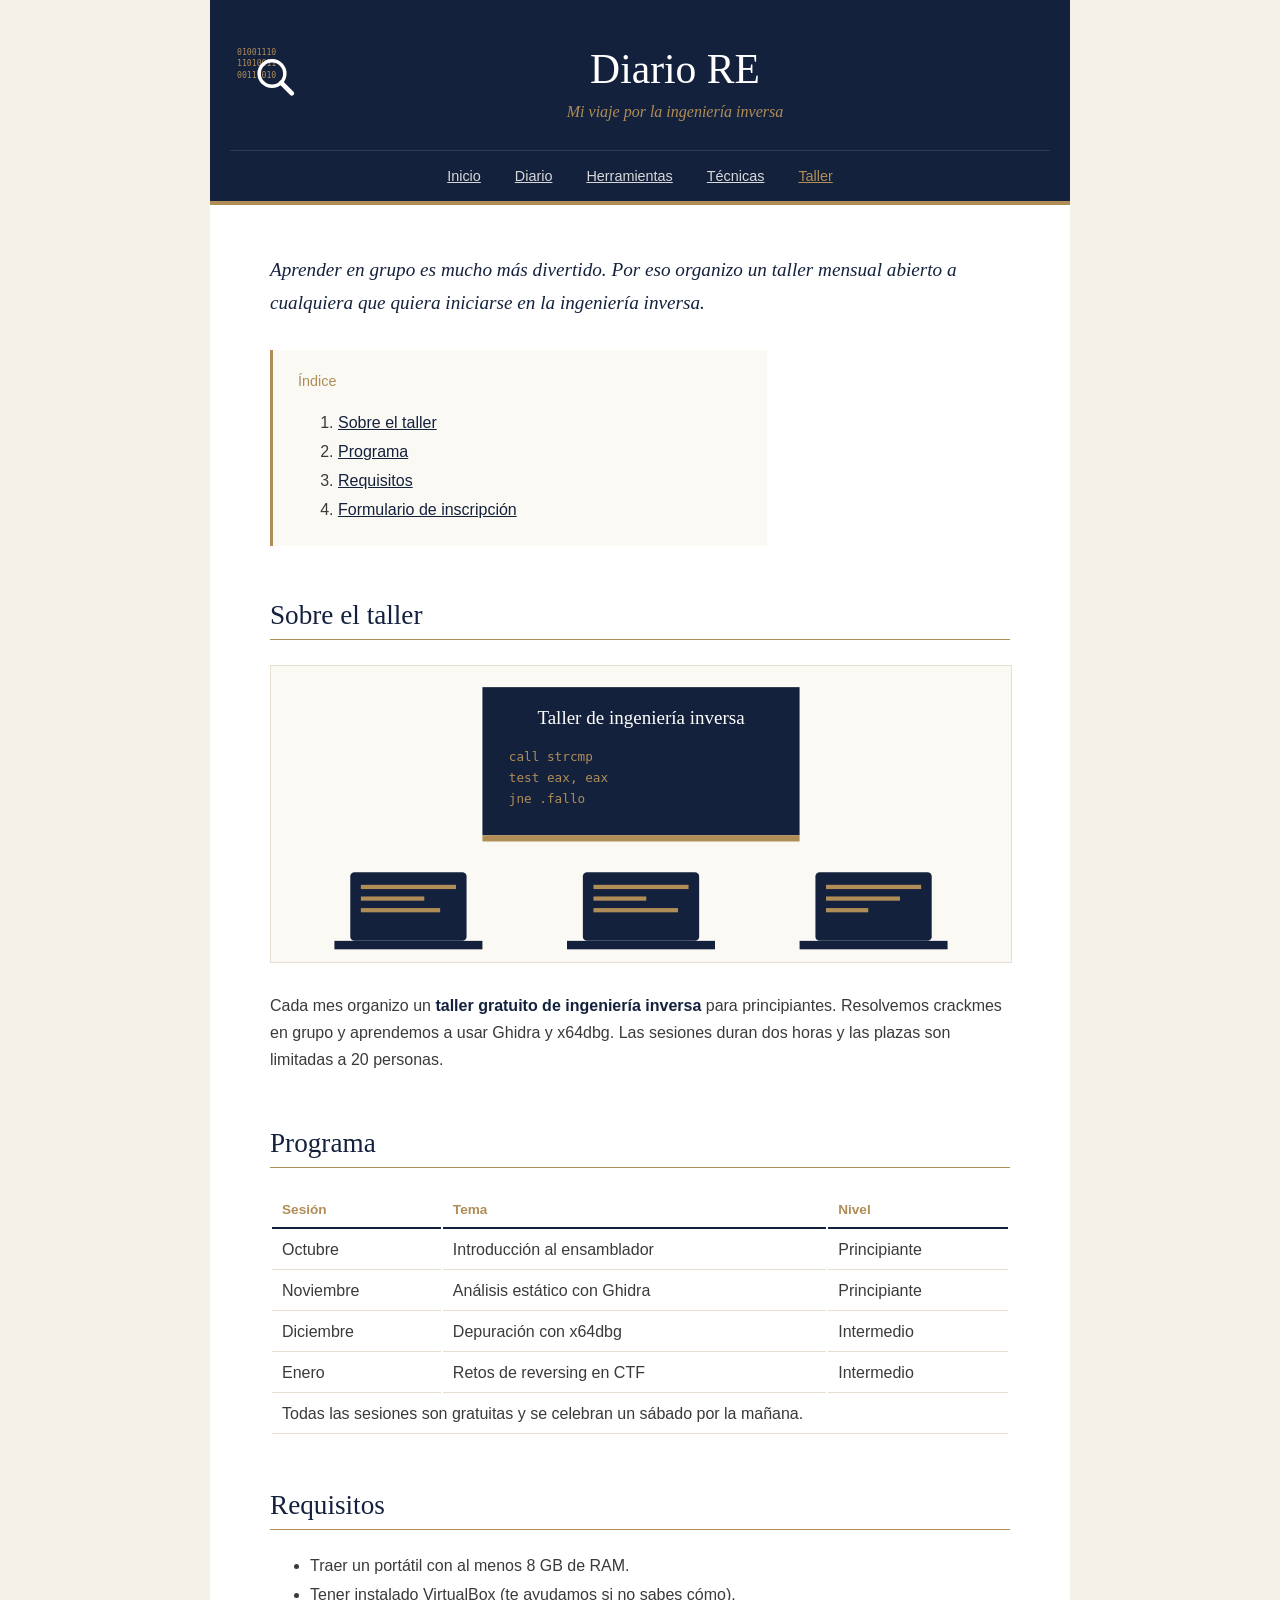
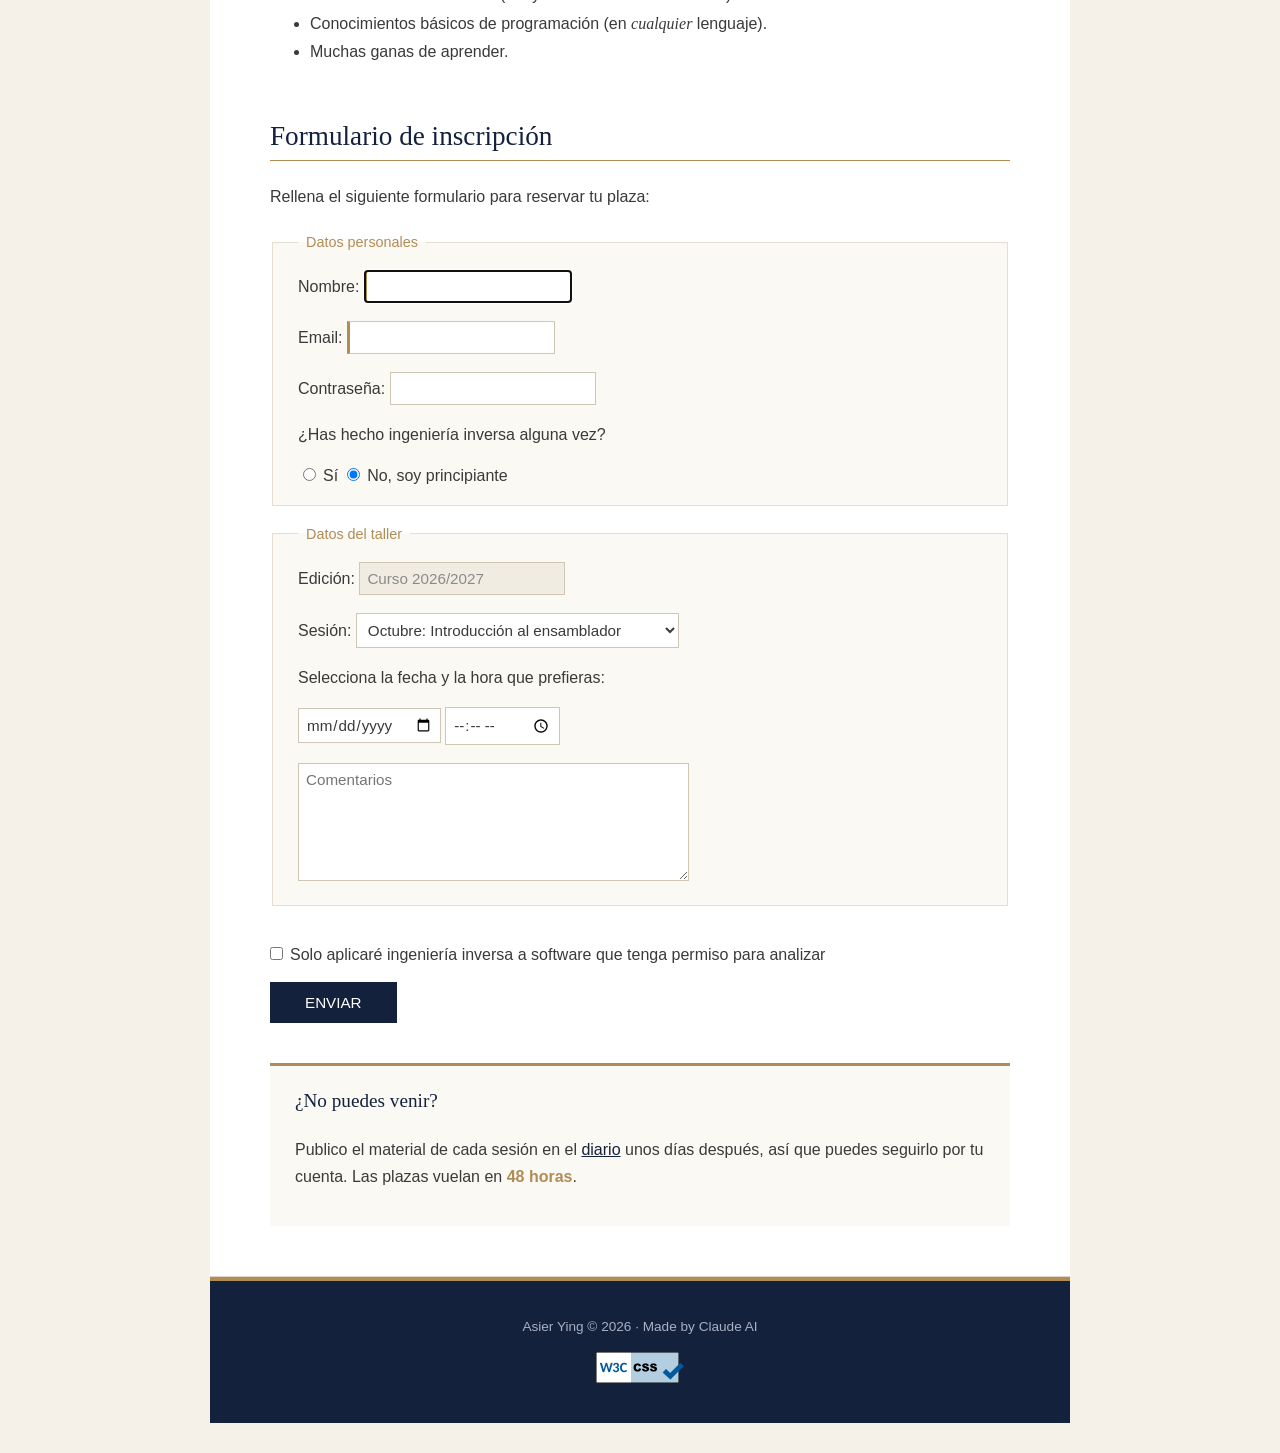
==== commit a6767781: "Revamp2" ====
--- a/contacto.html
+++ b/contacto.html
@@ -148,14 +148,14 @@
             </aside>
 
             <!-- Enlace que solo se muestra en pantallas pequeñas (display: none en escritorio) -->
-            <p class="solo-movil"><a href="#cabecera">&uarr; Volver al menú</a></p>
+            <p class="solo-movil"><a href="#cabecera">↑ Volver al menú</a></p>
         </main>
 
         <hr>
 
         <!-- Pie común a todas las páginas -->
         <footer id="pie">
-            <p>Asier Ying &copy; 2026 &middot; Made by Claude AI</p>
+            <p>Asier Ying © 2026 · Made by Claude AI</p>
             <p>
                 <a href="https://jigsaw.w3.org/css-validator/check/referer">
                     <img id="logoW3C" src="images/vcss-blue.png" width="88" height="31" alt="¡CSS Válido!">
--- a/styles.css
+++ b/styles.css
@@ -19,7 +19,6 @@
 
 h1 {
     font-size: 2.6em;
-    letter-spacing: 3px;
     margin-top: 10px;
     margin-bottom: 0;
 }
@@ -39,11 +38,10 @@
 }
 
 h4 {
-    font-size: 1em;
-    text-transform: uppercase;
-    letter-spacing: 2px;
+    font-size: 1.1em;
     color: #b08d57;
     margin-top: 2em;
+    margin-bottom: 0.3em;
 }
 
 h5 {
@@ -54,9 +52,7 @@
 }
 
 h6 {
-    font-size: 0.8em;
-    text-transform: uppercase;
-    letter-spacing: 2px;
+    font-size: 0.9em;
     color: #8a8a8a;
     margin-top: 1.8em;
     margin-bottom: 0.3em;
@@ -83,17 +79,11 @@
 
 a {
     color: #14213d;
-    text-decoration: none;
-    border-bottom: 1px solid #b08d57;
-}
-
-/* Pseudoclases: estado del enlace al pasar el ratón y al visitarlo */
+}
+
+/* Pseudoclase: estado del enlace al pasar el ratón por encima */
 a:hover {
     color: #b08d57;
-}
-
-a:visited {
-    color: #4a3b66;
 }
 
 /* Imágenes adaptables: nunca más anchas que su contenedor */
@@ -111,26 +101,22 @@
 }
 
 table {
-    border-collapse: collapse;
     width: 100%;
     margin-top: 1em;
 }
 
 th {
     font-family: "Helvetica Neue", Arial, sans-serif;
-    font-weight: normal;
-    text-transform: uppercase;
-    letter-spacing: 2px;
-    font-size: 0.8em;
+    font-size: 0.85em;
     text-align: left;
     color: #b08d57;
     border-bottom: 2px solid #14213d;
-    padding: 12px;
+    padding: 10px;
 }
 
 td {
     border-bottom: 1px solid #e6dfd0;
-    padding: 12px;
+    padding: 10px;
 }
 
 form {
@@ -146,9 +132,7 @@
 
 legend {
     color: #b08d57;
-    text-transform: uppercase;
-    letter-spacing: 2px;
-    font-size: 0.85em;
+    font-size: 0.9em;
     padding: 0 8px;
 }
 
@@ -175,10 +159,6 @@
     box-shadow: 0 0 0 3px #b08d57;
 }
 
-input:focus, textarea:focus, select:focus {
-    border-color: #14213d;
-}
-
 /* ===== Identificadores (estructura común) ===== */
 
 #cabecera {
@@ -209,10 +189,8 @@
 
 #menu a {
     color: #d8d8d8;
-    border-bottom: 0;
-    text-transform: uppercase;
-    letter-spacing: 2px;
-    font-size: 0.8em;
+    font-family: "Helvetica Neue", Arial, sans-serif;
+    font-size: 0.9em;
     padding: 5px 15px;
     display: inline-block;
 }
@@ -231,10 +209,6 @@
     border-left: 3px solid #b08d57;
     padding: 5px 25px;
     width: 60%;
-}
-
-#indice a {
-    border-bottom: 0;
 }
 
 #pie {
@@ -249,7 +223,7 @@
 }
 
 #pie a {
-    border-bottom: 0;
+    color: #d8d8d8;
 }
 
 #logoW3C {
@@ -276,9 +250,7 @@
 }
 
 .titulo-indice {
-    text-transform: uppercase;
-    letter-spacing: 2px;
-    font-size: 0.8em;
+    font-size: 0.9em;
     color: #b08d57;
 }
 
@@ -339,8 +311,8 @@
 .etiqueta {
     background-color: #f0ece2;
     color: #14213d;
-    letter-spacing: 1px;
     padding: 3px 8px;
+    display: inline-block;
 }
 
 .dato {
@@ -349,9 +321,7 @@
 }
 
 .fecha {
-    font-size: 0.8em;
-    text-transform: uppercase;
-    letter-spacing: 1px;
+    font-size: 0.85em;
     color: #b08d57;
     margin-top: 0;
 }
@@ -360,17 +330,12 @@
     background-color: #14213d;
     color: white;
     border: 0;
-    letter-spacing: 3px;
     padding: 12px 35px;
     display: inline-block;
 }
 
 .boton:hover {
     background-color: #b08d57;
-}
-
-.etiqueta {
-    display: inline-block;
 }
 
 /* Este enlace está oculto en escritorio y aparece en pantallas pequeñas */
@@ -401,7 +366,6 @@
 @media only screen and (max-width: 600px) {
     h1 {
         font-size: 1.9em;
-        letter-spacing: 2px;
     }
 
     h2 {
